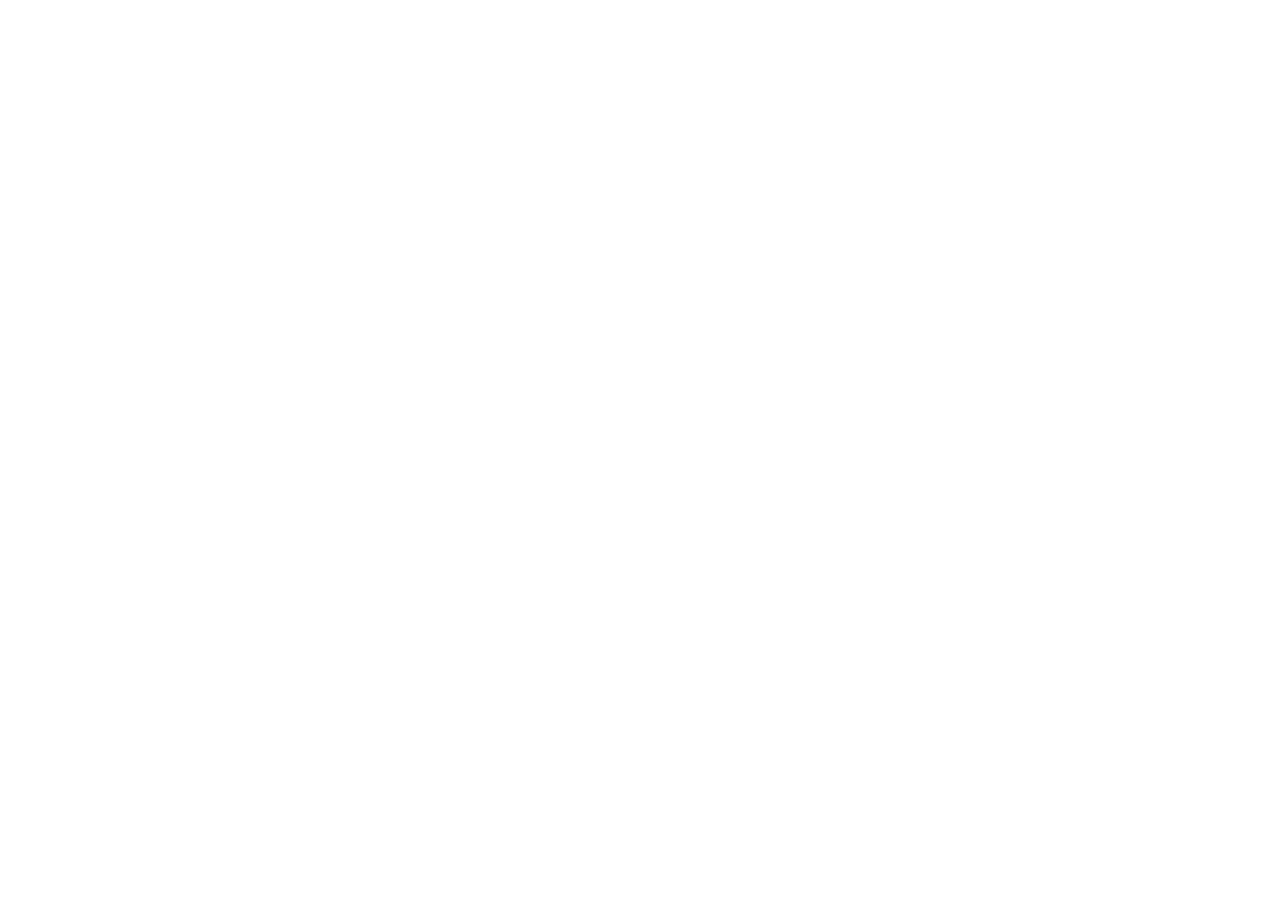
==== index.html @ 3b24ad75 "Init index page and payment create" ====
<html>
  <head>
    <title>Axerve - Lightbox sandbox</title>    
  </head>
  <body>
    
  </body>
</html>

<script>
  fetch('https://sandbox.gestpay.net/api/v1/payment/create/',
    {
      method: 'POST',
      headers: {
        'Authorization': `apikey TGlnaHRib3hUZXN0IyNlc2VyY2VudGUgcGVyIHRlc3Qgc3UgbGlnaHRib3gjIzE4LzEwLzIwMTkgMTE6MDc6NDY=`,
        'Content-Type': 'application/json'
      },
      body: JSON.stringify({  
        "shopLogin":"LightboxTest",
        "amount":"27.30",
        "currency":"EUR",
        "shopTransactionID":"my-custom-id"
      })
    }
  ).then(result => {
    return result.json();
  }).then(data => {
    if(data.error.code !== "0") {
      alert(data.error.description)
    } else {
      const paymentIdentity = {
        paymentId: data.payload.paymentID,
        paymentToken: data.payload.paymentToken
      }
    }
  })
</script>
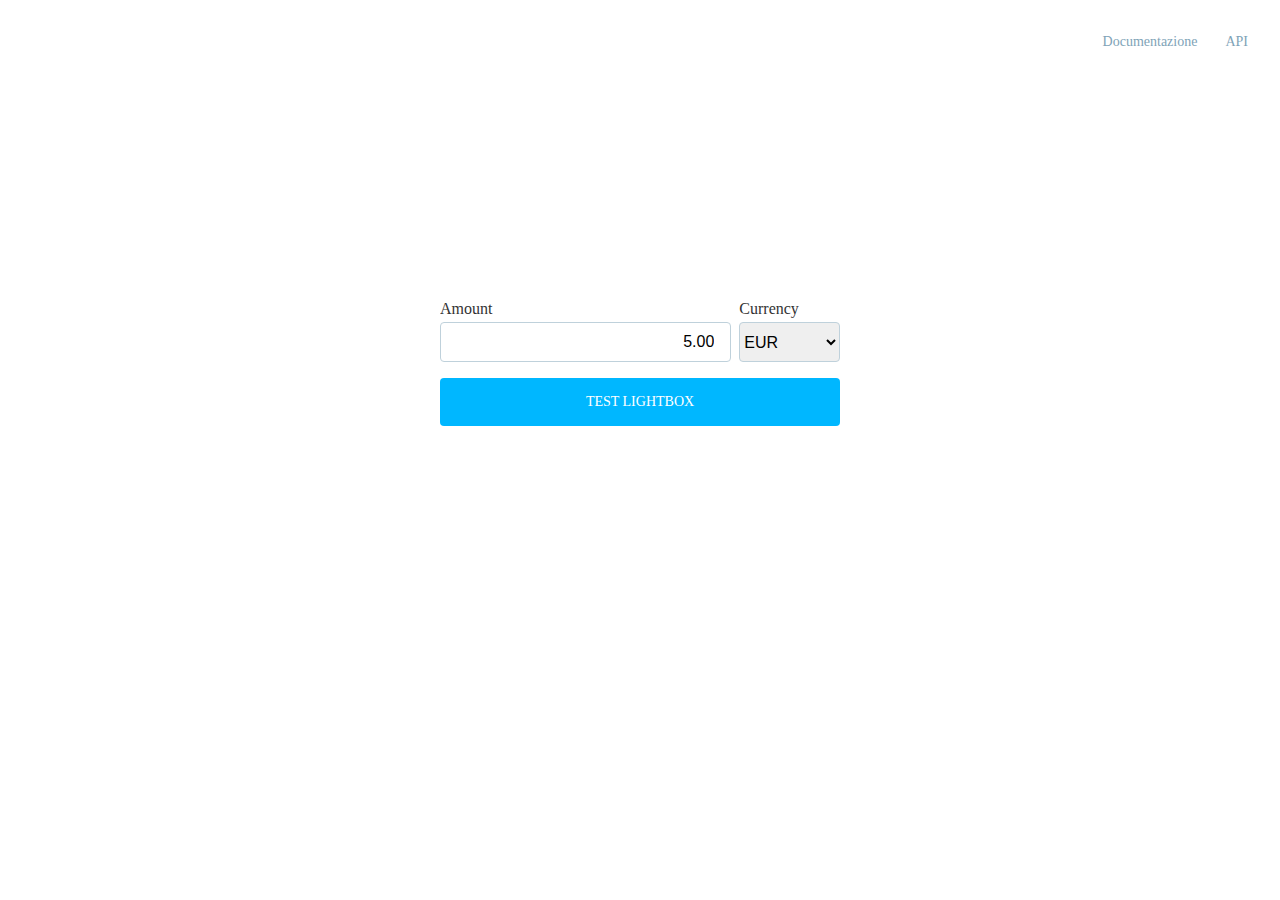
==== commit 07461059: "fix favicon" ====
--- a/index.html
+++ b/index.html
@@ -1,37 +1,96 @@
 <html>
   <head>
     <title>Axerve - Lightbox sandbox</title>    
+    <link href="./style.css" rel="stylesheet" type="text/css">
+    <link rel="icon" href="assets/favicon.png" />
   </head>
   <body>
-    
+    <div class="c-background">
+      <div class="c-background__logo"></div>
+      <div class="c-background__links">
+        <a href="http://doc.gestpay.it">Documentazione</a>
+        <a href="http://api.gestpay.it">API</a>
+      </div>
+      <div class="c-container">
+        <div class="c-container__content">
+          <div class="c-container__inputs">
+            <div class="c-container__input">
+              <label>Amount</label>
+              <input type="number" value="5.00" name="amount" id="amount" min="0">
+            </div>
+            <div class="c-container__input currency">
+              <label>Currency</label>
+              <select name="currency" id="currency">
+                <option checked value="EUR">EUR</option>
+              </select>
+            </div>
+          </div>
+          <button id="submitButton">Test Lightbox</button>
+          <div class="c-container__messages" id="box-risultato">
+            <b>Codice</b>: <span id="codice"></span><br>
+            <b>Messaggio</b>: <span id=messaggio></span>
+          </div>
+        </div>
+      </div>
+    </div>
+    <script src="https://sandbox.gestpay.net/pagam/javascript/axerve.js"></script>
   </body>
 </html>
 
 <script>
-  fetch('https://sandbox.gestpay.net/api/v1/payment/create/',
-    {
-      method: 'POST',
-      headers: {
-        'Authorization': `apikey TGlnaHRib3hUZXN0IyNlc2VyY2VudGUgcGVyIHRlc3Qgc3UgbGlnaHRib3gjIzE4LzEwLzIwMTkgMTE6MDc6NDY=`,
-        'Content-Type': 'application/json'
-      },
-      body: JSON.stringify({  
-        "shopLogin":"LightboxTest",
-        "amount":"27.30",
-        "currency":"EUR",
-        "shopTransactionID":"my-custom-id"
-      })
-    }
-  ).then(result => {
-    return result.json();
-  }).then(data => {
-    if(data.error.code !== "0") {
-      alert(data.error.description)
-    } else {
-      const paymentIdentity = {
-        paymentId: data.payload.paymentID,
-        paymentToken: data.payload.paymentToken
+  const amountInput = document.getElementById("amount")
+  const currencyInput = document.getElementById("currency")
+  const button = document.getElementById("submitButton");
+  const boxRisultato = document.getElementById("box-risultato")
+  const codice = document.getElementById("codice")
+  const messaggio = document.getElementById("messaggio")
+
+  button.onclick = function() {
+    boxRisultato.classList.remove("error");
+    boxRisultato.classList.remove("success");
+
+    var amount = amountInput.value;
+    var currency = currencyInput.value
+  
+    fetch('https://sandbox.gestpay.net/api/v1/payment/create/',
+      {
+        method: 'POST',
+        headers: {
+          'Authorization': `apikey TGlnaHRib3hUZXN0IyNlc2VyY2VudGUgcGVyIHRlc3Qgc3UgbGlnaHRib3gjIzE4LzEwLzIwMTkgMTE6MDc6NDY=`,
+          'Content-Type': 'application/json'
+        },
+        body: JSON.stringify({  
+          "shopLogin": "LightboxTest",
+          "amount": amount,
+          "currency": currency,
+          "shopTransactionID": "my-custom-id"
+        })
       }
-    }
-  })
+    ).then(result => {
+      return result.json();
+    }).then(data => {
+      if(data.error.code !== "0") {
+        alert(data.error.description)
+      } else {
+        const paymentIdentity = {
+          paymentId: data.payload.paymentID,
+          paymentToken: data.payload.paymentToken
+        }
+
+        axerve.lightBox.shop = "LightboxTest";
+        axerve.lightBox.open(paymentIdentity.paymentId, paymentIdentity.paymentToken, function(response) {
+          console.log(response)
+          if(response.error.code !== "0" && response.error.code !== null && response.status !== "OK") {
+            boxRisultato.classList.add("error")
+            boxRisultato.classList.remove("success")
+            boxRisultato.innerHTML = "<b>Codice:</b> " + response.error.code +"<br><b>Messaggio:</b> " + response.error.description
+          } else {
+            boxRisultato.classList.add("success")
+            boxRisultato.classList.remove("error");
+            boxRisultato.innerHTML = "<b>paymentId:</b> " + response.paymentId +"<br><b>responseUrl:</b> <a href='" + response.responseURL + "'>" + response.responseURL + "</a>"
+          }
+        });
+      }
+    })
+  }
 </script>--- a/style.css
+++ b/style.css
@@ -0,0 +1,145 @@
+body {
+  margin: 0;
+  padding: 0;
+  box-sizing: border-box;
+  color: #333; }
+
+@font-face {
+  font-family: 'AvertaPE';
+  src: url("assets/fonts/Averta/37B0E9_2_0.eot");
+  src: url("assets/fonts/Averta/37B0E9_2_0.eot?#iefix") format("embedded-opentype"), url("assets/fonts/Averta/37B0E9_2_0.woff2") format("woff2"), url("assets/fonts/Averta/37B0E9_2_0.woff") format("woff"), url("assets/fonts/Averta/37B0E9_2_0.ttf") format("truetype");
+  font-weight: 700;
+  font-style: normal; }
+@font-face {
+  font-family: 'AvertaPE';
+  src: url("assets/fonts/Averta/37B0E9_3_0.eot");
+  src: url("assets/fonts/Averta/37B0E9_3_0.eot?#iefix") format("embedded-opentype"), url("assets/fonts/Averta/37B0E9_3_0.woff2") format("woff2"), url("assets/fonts/Averta/37B0E9_3_0.woff") format("woff"), url("assets/fonts/Averta/37B0E9_3_0.ttf") format("truetype");
+  font-weight: 700;
+  font-style: italic; }
+@font-face {
+  font-family: 'AvertaPE';
+  src: url("assets/fonts/Averta/37B0E9_9_0.eot");
+  src: url("assets/fonts/Averta/37B0E9_9_0.eot?#iefix") format("embedded-opentype"), url("assets/fonts/Averta/37B0E9_9_0.woff2") format("woff2"), url("assets/fonts/Averta/37B0E9_9_0.woff") format("woff"), url("assets/fonts/Averta/37B0E9_9_0.ttf") format("truetype");
+  font-weight: 400;
+  font-style: normal; }
+@font-face {
+  font-family: 'AvertaPE';
+  src: url("assets/fonts/Averta/37B0E9_A_0.eot");
+  src: url("assets/fonts/Averta/37B0E9_A_0.eot?#iefix") format("embedded-opentype"), url("assets/fonts/Averta/37B0E9_A_0.woff2") format("woff2"), url("assets/fonts/Averta/37B0E9_A_0.woff") format("woff"), url("assets/fonts/Averta/37B0E9_A_0.ttf") format("truetype");
+  font-weight: 400;
+  font-style: italic; }
+@font-face {
+  font-family: 'AvertaPE';
+  src: url("assets/fonts/Averta/37B0E9_C_0.eot");
+  src: url("assets/fonts/Averta/37B0E9_C_0.eot?#iefix") format("embedded-opentype"), url("assets/fonts/Averta/37B0E9_C_0.woff2") format("woff2"), url("assets/fonts/Averta/37B0E9_C_0.woff") format("woff"), url("assets/fonts/Averta/37B0E9_C_0.ttf") format("truetype");
+  font-weight: 500;
+  font-style: normal; }
+@font-face {
+  font-family: 'AvertaPE';
+  src: url("assets/fonts/Averta/37B0E9_D_0.eot");
+  src: url("assets/fonts/Averta/37B0E9_D_0.eot?#iefix") format("embedded-opentype"), url("assets/fonts/Averta/37B0E9_D_0.woff2") format("woff2"), url("assets/fonts/Averta/37B0E9_D_0.woff") format("woff"), url("assets/fonts/Averta/37B0E9_D_0.ttf") format("truetype");
+  font-weight: 500;
+  font-style: italic; }
+.c-background {
+  height: 100vh;
+  width: 100vw;
+  font-family: 'AvertaPE'; }
+  .c-background .c-background__logo {
+    position: absolute;
+    top: 24px;
+    left: 24px;
+    height: 32;
+    width: 168px;
+    background-size: contain;
+    background-repeat: no-repeat;
+    background-image: url("assets/axerve-logo.svg"); }
+  .c-background .c-background__links {
+    position: absolute;
+    right: 32px; }
+    .c-background .c-background__links a {
+      color: #80a3b7;
+      font-size: 14px;
+      text-decoration: none; }
+      .c-background .c-background__links a + a {
+        margin-left: 24px; }
+    @media screen and (max-width: 500px) {
+      .c-background .c-background__links {
+        bottom: 32px; } }
+    @media screen and (min-width: 501px) {
+      .c-background .c-background__links {
+        top: 32px; } }
+
+.c-container {
+  width: 100vw;
+  height: 100vh;
+  display: flex;
+  align-items: center;
+  justify-content: center; }
+  .c-container .c-container__content {
+    display: flex;
+    flex-direction: column;
+    min-width: 400px;
+    min-height: 300px; }
+    .c-container .c-container__content .c-container__inputs {
+      display: flex;
+      flex-direction: row;
+      margin-bottom: 16px; }
+      .c-container .c-container__content .c-container__inputs .c-container__input {
+        flex-grow: 2;
+        display: flex;
+        flex-direction: column; }
+        .c-container .c-container__content .c-container__inputs .c-container__input.currency {
+          flex-grow: 1; }
+        .c-container .c-container__content .c-container__inputs .c-container__input + .c-container__input {
+          margin-left: 8px; }
+    .c-container .c-container__content .c-container__messages {
+      padding: 8px;
+      margin-top: 16px;
+      border-radius: 4px;
+      display: none; }
+      .c-container .c-container__content .c-container__messages.success {
+        display: block;
+        color: #00B7FF;
+        background-color: #ccecff;
+        border: 1px solid #00B7FF; }
+      .c-container .c-container__content .c-container__messages.error {
+        display: block;
+        color: #920e1f;
+        background-color: #ea344a;
+        border: 1px solid #920e1f; }
+    .c-container .c-container__content label {
+      margin-right: 16px; }
+    .c-container .c-container__content input, .c-container .c-container__content select {
+      display: block;
+      height: 40px;
+      border-radius: 4px;
+      font-size: 16px;
+      margin-top: 4px;
+      border: 1px solid #bfd1db; }
+    .c-container .c-container__content input[type='number'] {
+      padding: 0 16px;
+      text-align: right; }
+      .c-container .c-container__content input[type='number']::-webkit-outer-spin-button, .c-container .c-container__content input[type='number']::-webkit-inner-spin-button {
+        -webkit-appearance: none;
+        margin: 0; }
+    .c-container .c-container__content button {
+      height: 48px;
+      background: #00b7ff;
+      border-radius: 4px;
+      font-family: AvertaPE;
+      font-size: 14px;
+      line-height: 24px;
+      align-items: center;
+      text-align: center;
+      text-transform: uppercase;
+      color: #fff;
+      border-color: #00b7ff;
+      vertical-align: middle;
+      white-space: nowrap;
+      text-decoration: none;
+      border: 1px solid transparent;
+      outline: 0 none !important;
+      touch-action: manipulation;
+      cursor: pointer; }
+
+/*# sourceMappingURL=style.css.map */
